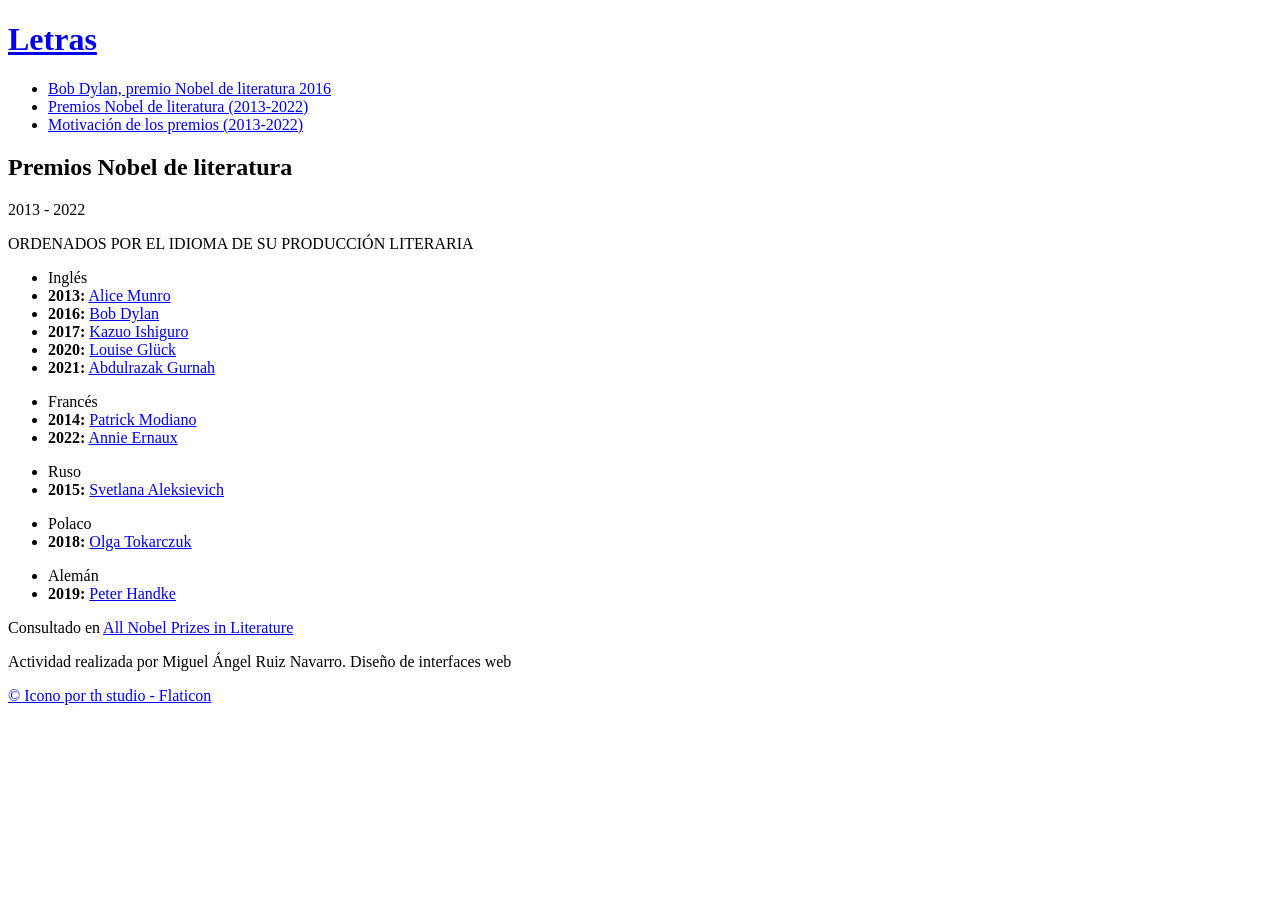
==== listado-nobel-literatura.html @ 21fe9aa0 "Add files via upload" ====
<!DOCTYPE html>
<html lang="es">

  <head>
    <!-- Datos de la página: no se ven en la web, pero el navegador los necesita -->
    <meta charset="utf-8"/>
    <meta content="width=device-width, initial-scale=1.0" name="viewport"/>
    <!-- Título que sale en la pestaña del navegador -->
    <title>Premios Nobel de literatura</title>
    <!-- Aquí se conecta con el archivo CSS, que es el que da el diseño -->
    <link href="stylos-89a8999f.css" rel="stylesheet"/>
  </head>

  <!-- class="listado" avisa al CSS de que esta es la página del listado -->
  <body class="listado">

    <!-- Cabecera: nombre de la web, menú y título de la página -->
    <header>
      <h1><a href="index-73785eb1.html">Letras</a></h1>

      <!-- Menú para moverse entre las tres páginas -->
      <nav>
        <ul>
          <li><a href="index-73785eb1.html">Bob Dylan, premio Nobel de literatura 2016</a></li>
          <!-- class="activo" marca la página en la que estoy ahora -->
          <li><a aria-current="page" class="activo" href="listado-nobel-literatura-c30b85ef.html">Premios Nobel de literatura (2013-2022)</a></li>
          <li><a href="motivacion-premios-0503733a.html">Motivación de los premios (2013-2022)</a></li>
        </ul>
      </nav>

      <h2>Premios Nobel de literatura</h2>
      <p>2013 - 2022</p>
      <p>ORDENADOS POR EL IDIOMA DE SU PRODUCCIÓN LITERARIA</p>
    </header>

    <!-- Contenido principal: los premios agrupados por idioma -->
    <main>
      <nav>

        <!-- Premios escritos en inglés -->
        <ul>
          <li>Inglés</li>
          <!-- El año va en negrita y el nombre enlaza con su motivación -->
          <li><strong>2013:</strong> <a href="motivacion-premios.html#alice-munro">Alice Munro</a></li>
          <li><strong>2016:</strong> <a href="motivacion-premios.html#bob-dylan">Bob Dylan</a></li>
          <li><strong>2017:</strong> <a href="motivacion-premios.html#kazuo-ishiguro">Kazuo Ishiguro</a></li>
          <li><strong>2020:</strong> <a href="motivacion-premios.html#louise-gluck">Louise Glück</a></li>
          <li><strong>2021:</strong> <a href="motivacion-premios.html#abdulrazak-gurnah">Abdulrazak Gurnah</a></li>
        </ul>

        <!-- Premios escritos en francés -->
        <ul>
          <li>Francés</li>
          <li><strong>2014:</strong> <a href="motivacion-premios.html#patrick-modiano">Patrick Modiano</a></li>
          <li><strong>2022:</strong> <a href="motivacion-premios.html#annie-ernaux">Annie Ernaux</a></li>
        </ul>

        <!-- Premio escrito en ruso -->
        <ul>
          <li>Ruso</li>
          <li><strong>2015:</strong> <a href="motivacion-premios.html#svetlana-aleksievich">Svetlana Aleksievich</a></li>
        </ul>

        <!-- Premio escrito en polaco -->
        <ul>
          <li>Polaco</li>
          <li><strong>2018:</strong> <a href="motivacion-premios.html#olga-tokarczuk">Olga Tokarczuk</a></li>
        </ul>

        <!-- Premio escrito en alemán -->
        <ul>
          <li>Alemán</li>
          <li><strong>2019:</strong> <a href="motivacion-premios.html#peter-handke">Peter Handke</a></li>
        </ul>

        <!-- De dónde saqué la lista de premios -->
        <p class="fuente">Consultado en <a href="https://www.nobelprize.org/prizes/lists/all-nobel-prizes-in-literature/">All Nobel Prizes in Literature</a></p>

      </nav>
    </main>

    <!-- Pie de página: autoría y crédito del icono -->
    <footer>
      <p>Actividad realizada por Miguel Ángel Ruiz Navarro. Diseño de interfaces web</p>
      <p class="credito-icono"><a href="https://www.flaticon.es/iconos-gratis/opcion-de-chat">© Icono por th studio - Flaticon</a></p>
    </footer>

  </body>
</html>
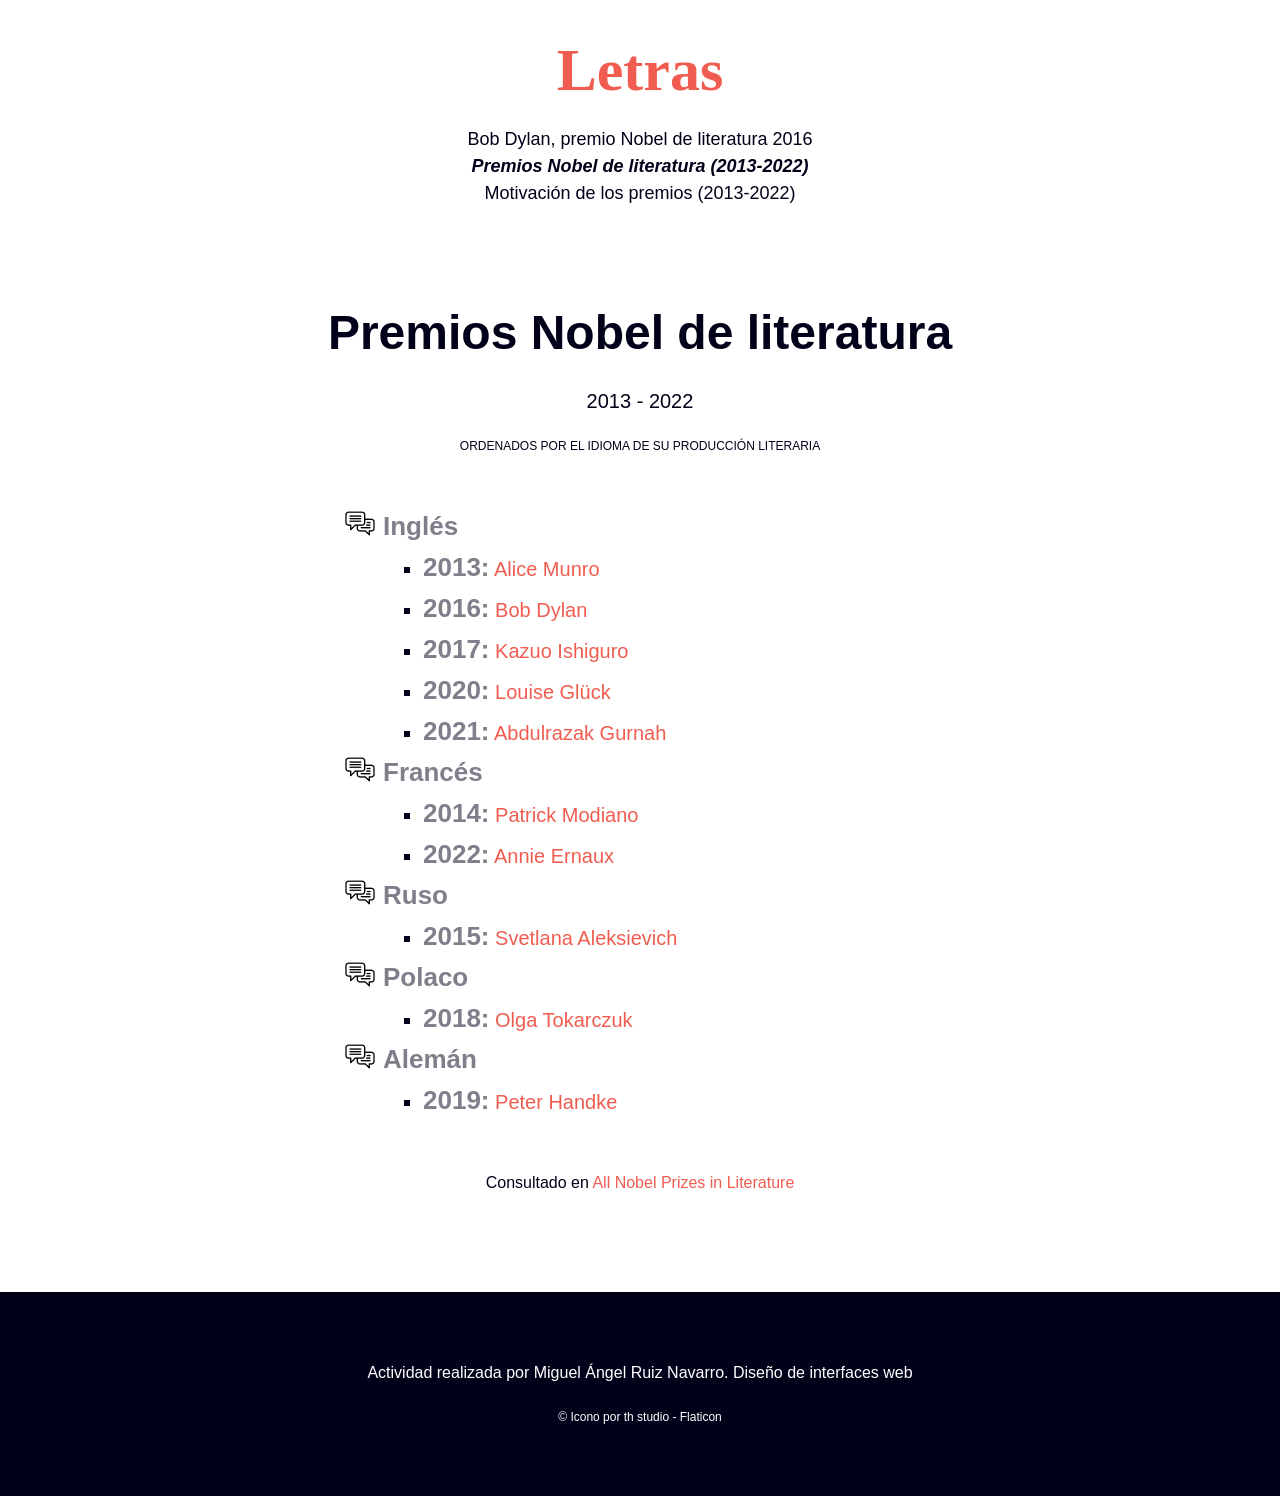
==== commit 493a26a4: "Update stylesheet and navigation links in HTML" ====
--- a/listado-nobel-literatura.html
+++ b/listado-nobel-literatura.html
@@ -8,7 +8,7 @@
     <!-- Título que sale en la pestaña del navegador -->
     <title>Premios Nobel de literatura</title>
     <!-- Aquí se conecta con el archivo CSS, que es el que da el diseño -->
-    <link href="stylos-89a8999f.css" rel="stylesheet"/>
+    <link href="stylos.css" rel="stylesheet"/>
   </head>
 
   <!-- class="listado" avisa al CSS de que esta es la página del listado -->
@@ -16,15 +16,15 @@
 
     <!-- Cabecera: nombre de la web, menú y título de la página -->
     <header>
-      <h1><a href="index-73785eb1.html">Letras</a></h1>
+      <h1><a href="index.html">Letras</a></h1>
 
       <!-- Menú para moverse entre las tres páginas -->
       <nav>
         <ul>
-          <li><a href="index-73785eb1.html">Bob Dylan, premio Nobel de literatura 2016</a></li>
+          <li><a href="index.html">Bob Dylan, premio Nobel de literatura 2016</a></li>
           <!-- class="activo" marca la página en la que estoy ahora -->
           <li><a aria-current="page" class="activo" href="listado-nobel-literatura-c30b85ef.html">Premios Nobel de literatura (2013-2022)</a></li>
-          <li><a href="motivacion-premios-0503733a.html">Motivación de los premios (2013-2022)</a></li>
+          <li><a href="motivacion-premios.html">Motivación de los premios (2013-2022)</a></li>
         </ul>
       </nav>
 
@@ -86,4 +86,4 @@
     </footer>
 
   </body>
-</html>+</html>
--- a/stylos.css
+++ b/stylos.css
@@ -0,0 +1,121 @@
+/* Letras. Hoja comun para los tres HTML.
+   Colores y tipografias indicados en textos1.pdf. */
+* { box-sizing: border-box; }
+/*Aqui se ponen las variables de color para poder utilizarlo en el desarrollo del css y si hay que cambiarlo se hace solo aqui
+*/
+:root {
+  --tinta: rgb(0, 0, 25);
+  --coral: rgb(240, 93, 80);
+  --gris: rgba(0, 0, 25, .5);
+}
+/* Aqui se configuran los estilos generales de la pagina dentro del cuerpo*/
+body {
+  margin: 0;
+  color: var(--tinta);
+  background: white;
+  font-family: Helvetica, Arial, sans-serif;
+  font-size: 20px;
+}
+/* Aqui se configuran los hipervinculos dandole color y tamaño*/
+a { color: var(--coral); text-decoration: none; }
+a:hover { color: rgba(240, 93, 80, .5); }
+a:focus-visible { outline: 2px solid var(--coral); outline-offset: 4px; }
+/* Cabecera y menu compartidos. estilos para la cabecera  incluyendo la estructura , tipografia y los menus de navegacion
+ comunes de las 3 paginas html */
+header { text-align: center; padding: 36px 20px 0; }
+header h1 {
+  font-family: Georgia, 'Times New Roman', Times, serif;
+  font-size: 60px;
+  margin: 0 0 24px;
+  line-height: 1.15;
+  color: var(--coral);
+}
+header nav ul { list-style: none; margin: 0; padding: 0; }
+header nav li { margin: 6px 0; font-size: 18px; }
+header nav a { color: var(--tinta); }
+header nav a:hover { color: rgba(0, 0, 25, .5); }
+header nav .activo { font-weight: 700; font-style: italic; }
+header h2 { font-size: 48px; margin: 100px 0 28px; line-height: 1.2; }
+header p { margin: 0 0 26px; }
+header p:last-child { font-size: 12px; margin-bottom: 0; }
+/* Columna central: 60% en escritorio, con limite de lectura. */
+main { width: 60%; max-width: 1140px; margin: 58px auto 0; }
+.fuente { font-size: 16px; text-align: center; margin: 54px 0 0; }
+/* Pie en el flujo, nunca fijo ni superpuesto al texto. */
+footer {
+  margin-top: 100px;
+  padding: 72px 20px;
+  color: white;
+  background: var(--tinta);
+  font-size: 16px;
+  text-align: center;
+}
+footer p { margin: 0; }
+footer a { color: white; }
+footer a:hover { color: var(--coral); }
+footer .credito-icono { font-size: 12px; margin-top: 28px; }
+/* Listado. El primer elemento de cada lista es el idioma. */
+.listado main nav { width: 590px; max-width: 100%; margin: auto; }
+.listado main ul { margin: 0; padding-left: 78px; list-style: square; }
+.listado main li { margin: 10px 0; }
+.listado main li strong { font-size: 26px; color: var(--gris); }
+.listado main li:first-child {
+  position: relative;
+  list-style: none;
+  margin-left: -40px;
+  color: var(--gris);
+  font-size: 26px;
+  font-weight: 700;
+}
+/* Se usa el icono ORIGINAL incluido en el ZIP, no una imitacion. */
+.listado main li:first-child::before {
+  content: '';
+  position: absolute;
+  left: -38px;
+  top: 0;
+  width: 30px;
+  height: 25px;
+  background: url('materiales1/img/idioma.png') center / contain no-repeat;
+}
+.listado .fuente { margin-top: 58px; }
+/* Motivaciones: nombre sans-serif; solo la cita cambia a serifa. */
+.motivaciones main h3 { font-size: 26px; margin: 28px 0; }
+.motivaciones main h3:first-child { margin-top: 0; }
+.motivaciones main h3 + p { margin: 0 0 28px 40px; line-height: 1.45; }
+.motivaciones main strong { color: var(--gris); font-size: 26px; }
+q { font-size: 24px; font-family: Georgia, 'Times New Roman', Times, serif; font-style: italic; quotes: '«' '»'; }
+/* Articulo: entrada corta, foto en proporcion real y cuerpo normal. */
+.articulo main { margin-top: 22px; font-size: 16px; line-height: 1.5; }
+.articulo main p { margin: 0 0 18px; }
+.articulo .entradilla { width: 72%; margin: 0 auto 30px; font-size: 20px; text-align: center; }
+.articulo .autor { text-align: center; font-size: 26px; margin: 0 auto 50px; }
+.autor time { display: block; font-size: 10px; text-transform: uppercase; margin-top: 18px; }
+.articulo main img { display: block; width: 100%; height: auto; }
+.articulo main .pie-media { font-size: 10px; text-align: center; margin: 22px 0 32px; }
+.articulo main .destacado { font-size: 20px; font-weight: 700; width: 74%; line-height: 1.6; }
+.articulo main h2 { font-size: 26px; line-height: 1.3; margin: 24px 0 22px; }
+.articulo iframe { display: block; width: 560px; max-width: 100%; height: auto; aspect-ratio: 16 / 9; border: 0; margin: 32px auto 0; }
+.articulo main .cita { margin: 0 40px 10px; font-family: Georgia, 'Times New Roman', Times, serif; font-size: 22px; }
+.articulo main .firma-cita { margin: 0 40px 20px; font-family: Georgia, 'Times New Roman', Times, serif; font-style: italic; }
+.articulo main .referencia { margin-top: 60px; font-family: Georgia, 'Times New Roman', Times, serif; font-style: italic; }
+/* Adaptacion a movil: no reduce el texto a una miniatura. */
+@media (max-width: 900px) {
+  body { font-size: 16px; }
+  q { font-size: 18px; }
+  header { padding-top: 24px; }
+  header h1 { font-size: 46px; }
+  header nav li { font-size: 14px; }
+  header h2 { font-size: 32px; margin-top: 64px; }
+  main { width: calc(100% - 40px); margin-top: 40px; }
+  .motivaciones main h3 { font-size: 22px; }
+  .motivaciones main strong, .listado main li strong, .listado main li:first-child { font-size: 20px; }
+  .articulo .entradilla, .articulo main .destacado { width: 100%; font-size: 18px; }
+  .articulo main .cita { font-size: 18px; margin-left: 16px; margin-right: 16px; }
+  footer { font-size: 13px; padding: 40px 20px; margin-top: 70px; }
+}
+@media (max-width: 420px) {
+  header h2 { font-size: 27px; }
+  .motivaciones main h3 + p { margin-left: 16px; }
+  .listado main ul { padding-left: 48px; }
+  .listado main li:first-child { margin-left: -12px; }
+}
